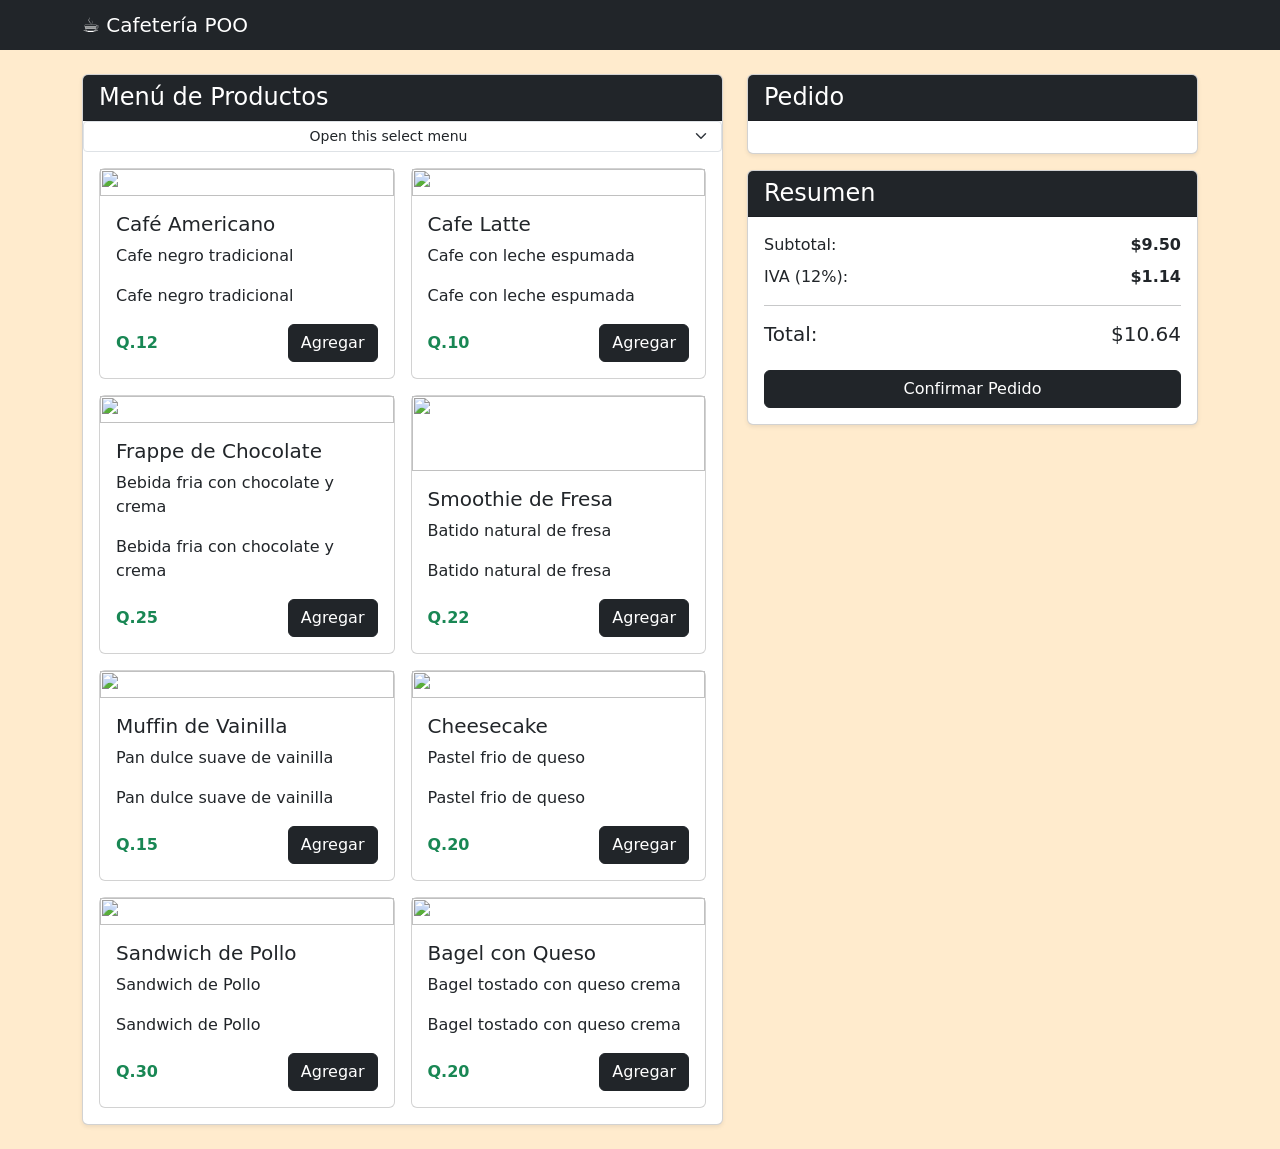
==== index.html @ f3704d47 "Agrego archivos principales" ====
<!DOCTYPE html>
<html lang="es">

<head>
    <meta charset="UTF-8">
    <meta name="viewport" content="width=device-width, initial-scale=1.0">
    <link href="https://cdn.jsdelivr.net/npm/bootstrap@5.3.3/dist/css/bootstrap.min.css" rel="stylesheet">
    <link rel="stylesheet" href="./style.css">
    <title>Cafetería</title>
</head>

<body>
    <!-- NAVBAR -->
    <nav class="navbar navbar-dark bg-dark">
        <div class="container">
            <span class="navbar-brand mb-0 h1">
                ☕ Cafetería POO
            </span>
        </div>
    </nav>
    <div class="container my-4">
        <div class="row">
            <!-- SECCIÓN INICIO / MENÚ -->
            <div class="col-lg-7">
                <div class="card shadow-sm">
                    <div class="card-header bg-dark text-white h-25">
                        <h4 class="mb-0">Menú de Productos</h4>


                    </div>
                        <select class="form-select form-select-sm w-100 text-center" aria-label="Small select example">
                            <option selected>Open this select menu</option>
                            <option value="1">Todas</option>
                            <option value="2">Bebidas calientes</option>
                            <option value="3">Bebidas Frias</option>
                            <option value="4">Postres</option>
                            <option value="5">Comida</option>
                        </select>
                    <div class="card-body">
                        <div id="contenedorProductos" class="row g-3">
                            <!-- Producto -->
                            <!-- <div class="col-md-6">
                                <div class="card card-producto h-100">
                                    <img src="https://png.pngtree.com/png-clipart/20231018/original/pngtree-cappuccino-illustration-espresso-based-coffee-drink-traditionally-prepared-with-steamed-milk-png-image_13343176.png" class="card-img-top" alt="Café">
                                    <div class="card-body">
                                        <h5 class="card-title">Café Americano</h5>
                                        <p class="card-text">
                                            Café negro recién preparado.
                                        </p>
                                        <div class="d-flex justify-content-between align-items-center">
                                            <span class="fw-bold text-success">
                                                $2.50
                                            </span>
                                            <button class="btn btn-dark">
                                                Agregar
                                            </button>
                                        </div>
                                    </div>
                                </div>
                            </div> -->
                            <!-- Producto -->
                            <!-- <div class="col-md-6">
                                <div class="card card-producto h-100">
                                    <img src="https://via.placeholder.com/300x180"
                                         class="card-img-top"
                                         alt="Capuccino">

                                    <div class="card-body">
                                        <h5 class="card-title">Capuccino</h5>
                                        <p class="card-text">
                                            Café con espuma de leche.
                                        </p>
                                        <div class="d-flex justify-content-between align-items-center">
                                            <span class="fw-bold text-success">
                                                $3.50
                                            </span>

                                            <button class="btn btn-primary">
                                                Agregar
                                            </button>
                                        </div>
                                    </div>
                                </div>
                            </div> -->
                            <!-- Producto -->
                            <!-- <div class="col-md-6">
                                <div class="card card-producto h-100">
                                    <img src="https://via.placeholder.com/300x180"
                                         class="card-img-top"
                                         alt="Pastel">
                                    <div class="card-body">
                                        <h5 class="card-title">Pastel</h5>
                                        <p class="card-text">
                                            Rebanada de pastel del día.
                                        </p>
                                        <div class="d-flex justify-content-between align-items-center">
                                            <span class="fw-bold text-success">
                                                $4.00
                                            </span>

                                            <button class="btn btn-primary">
                                                Agregar
                                            </button>
                                        </div>
                                    </div>
                                </div>
                            </div> -->
                            <!-- Producto -->
                            <!-- <div class="col-md-6">
                                <div class="card card-producto h-100">
                                    <img src="https://via.placeholder.com/300x180"
                                         class="card-img-top"
                                         alt="Sandwich">
                                    <div class="card-body">
                                        <h5 class="card-title">Sandwich</h5>
                                        <p class="card-text">
                                            Sandwich artesanal.
                                        </p>
                                        <div class="d-flex justify-content-between align-items-center">
                                            <span class="fw-bold text-success">
                                                $5.50
                                            </span>
                                            <button class="btn btn-primary">
                                                Agregar
                                            </button>
                                        </div>
                                    </div>
                                </div>
                            </div> -->
                        </div>
                    </div>
                </div>
            </div>
            <!-- PEDIDO + TOTALES -->
            <div class="col-lg-5">
                <!-- PEDIDO -->
                <div class="card shadow-sm mb-3">
                    <div class="card-header bg-dark text-white">
                        <h4 class="mb-0">Pedido</h4>
                    </div>
                    <div id="pedidosVisuales" class="card-body pedido-container">
                        <!-- Item Pedido -->
                        <!-- <div class="border rounded p-3 mb-3">
                            <div class="d-flex justify-content-between">
                                <h6>Café Americano</h6>
                                <span>$2.50</span>
                            </div>
                            <div class="d-flex justify-content-between align-items-center mt-3">
                                <div class="btn-group">
                                    <button class="btn btn-outline-danger">
                                        -
                                    </button>
                                    <button class="btn btn-outline-secondary">
                                        1
                                    </button>
                                    <button class="btn btn-outline-success">
                                        +
                                    </button>
                                </div>
                                <button class="btn btn-danger">
                                    Eliminar
                                </button>
                            </div>
                        </div> -->
                        <!-- Item Pedido -->
                        <!-- <div class="border rounded p-3">
                            <div class="d-flex justify-content-between">
                                <h6>Capuccino</h6>
                                <span>$3.50</span>
                            </div>
                            <div class="d-flex justify-content-between align-items-center mt-3">
                                <div class="btn-group">
                                    <button class="btn btn-outline-danger">
                                        -
                                    </button>

                                    <button class="btn btn-outline-secondary">
                                        2
                                    </button>

                                    <button class="btn btn-outline-success">
                                        +
                                    </button>
                                </div>
                                <button class="btn btn-danger">
                                    Eliminar
                                </button>
                            </div>
                        </div> -->
                    </div>
                </div>
                <!-- TOTALES -->
                <div class="card shadow-sm">
                    <div class="card-header bg-dark text-white">
                        <h4 class="mb-0">Resumen</h4>
                    </div>
                    <div class="card-body">
                        <div class="d-flex justify-content-between mb-2">
                            <span>Subtotal:</span>
                            <strong>$9.50</strong>
                        </div>
                        <div class="d-flex justify-content-between mb-2">
                            <span>IVA (12%):</span>
                            <strong>$1.14</strong>
                        </div>
                        <hr>
                        <div class="d-flex justify-content-between">
                            <h5>Total:</h5>
                            <h5 class="text-dark">$10.64</h5>
                        </div>
                        <button class="btn btn-dark w-100 mt-3">
                            Confirmar Pedido
                        </button>
                    </div>
                </div>
            </div>
        </div>
    </div>
    <script src="./app.js"></script>
    <script src="https://cdn.jsdelivr.net/npm/bootstrap@5.3.8/dist/js/bootstrap.bundle.min.js"></script>
</body>

</html>
---- style.css ----
body {
            background-color: blanchedalmond;
        }

        .card-producto {
            transition: 0.3s;
        }

        .card-producto:hover {
            transform: translateY(-3px);
        }

        .pedido-container {
            max-height: 500px;
            overflow-y: auto;
        }

/* .fix {
    position: fixed;
    float:right ;
    clear: right;
} */
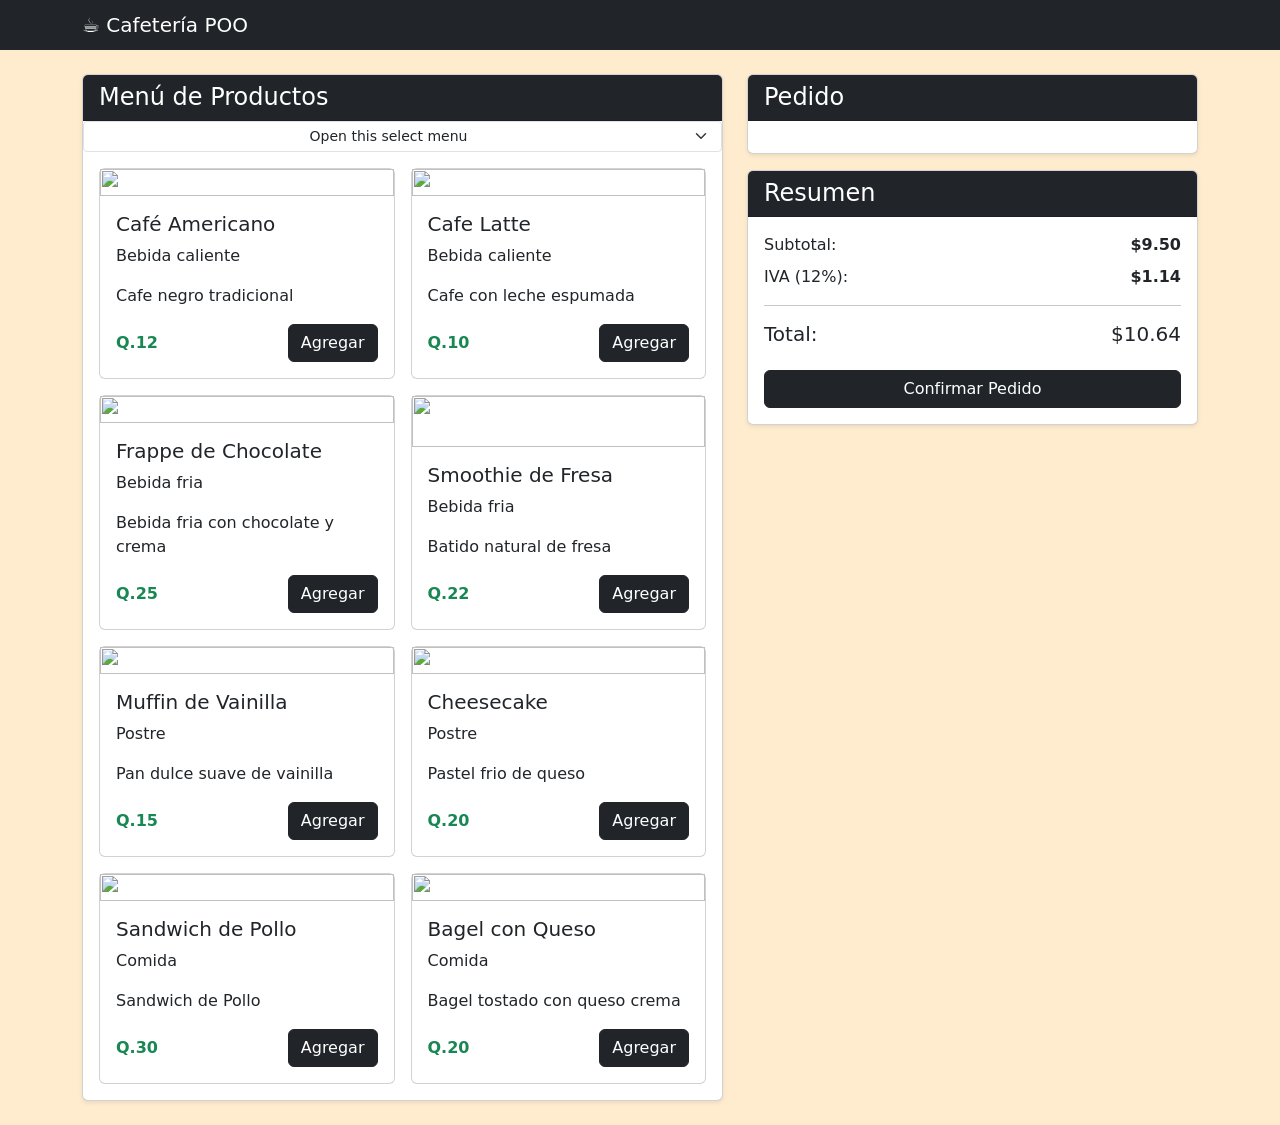
==== commit e6d4e203: "Agrego evento en la etiqueta select" ====
--- a/index.html
+++ b/index.html
@@ -28,8 +28,8 @@
 
 
                     </div>
-                        <select class="form-select form-select-sm w-100 text-center" aria-label="Small select example">
-                            <option selected>Open this select menu</option>
+                        <select id="opciones" class="form-select form-select-sm w-100 text-center" aria-label="Small select example">
+                            <option value="1" selected>Open this select menu</option>
                             <option value="1">Todas</option>
                             <option value="2">Bebidas calientes</option>
                             <option value="3">Bebidas Frias</option>
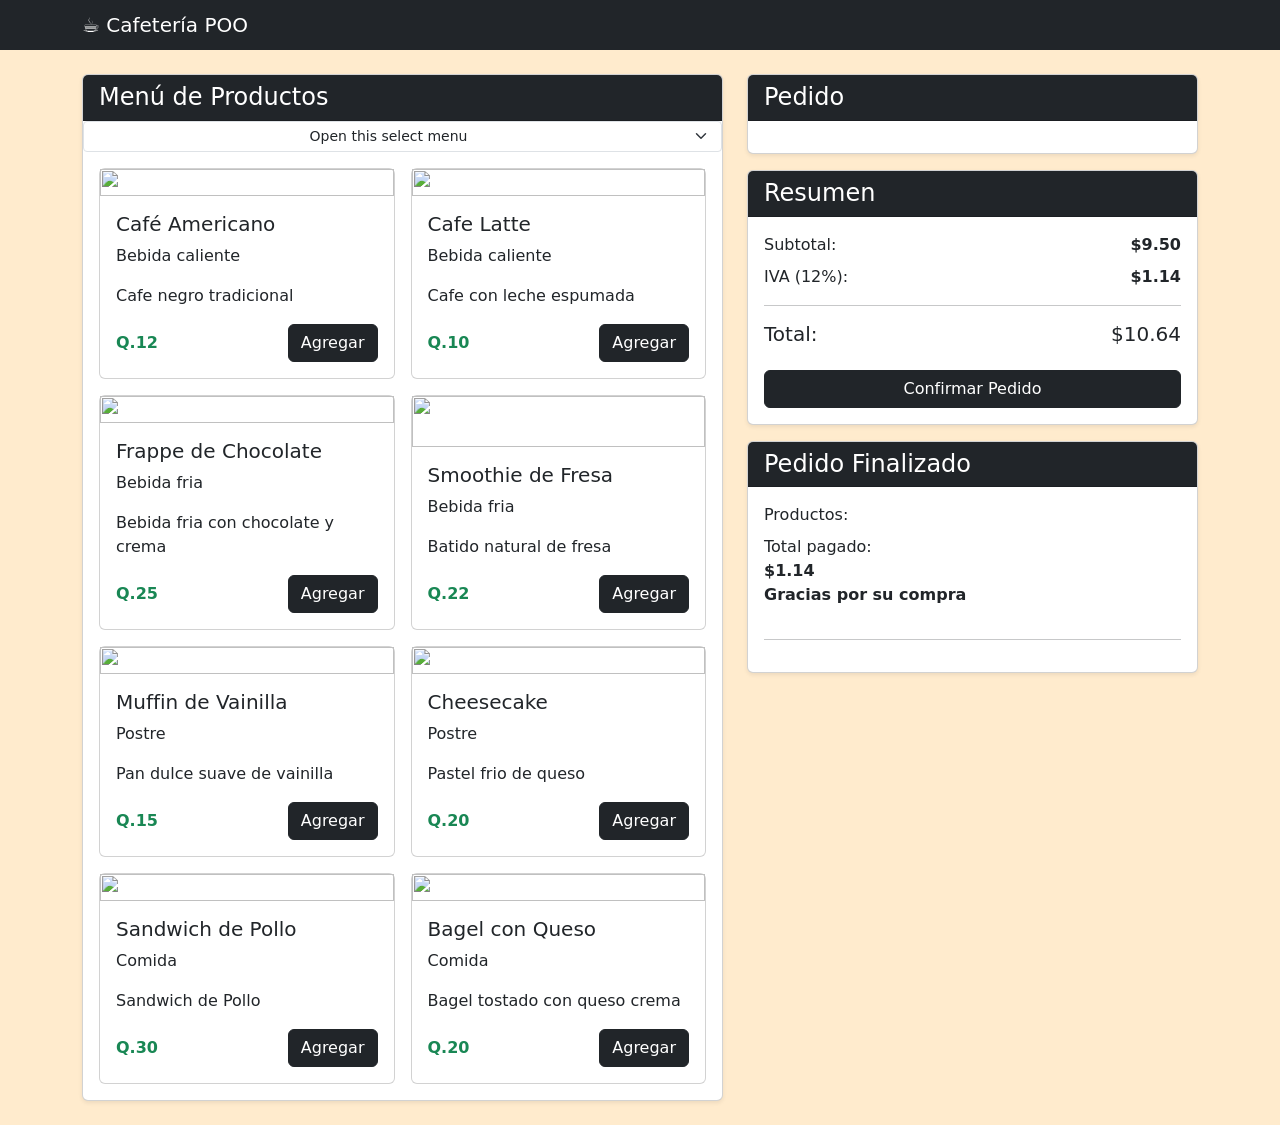
==== commit 633e3a1d: "Agrego nueva logica" ====
--- a/index.html
+++ b/index.html
@@ -28,14 +28,15 @@
 
 
                     </div>
-                        <select id="opciones" class="form-select form-select-sm w-100 text-center" aria-label="Small select example">
-                            <option value="1" selected>Open this select menu</option>
-                            <option value="1">Todas</option>
-                            <option value="2">Bebidas calientes</option>
-                            <option value="3">Bebidas Frias</option>
-                            <option value="4">Postres</option>
-                            <option value="5">Comida</option>
-                        </select>
+                    <select id="opciones" class="form-select form-select-sm w-100 text-center"
+                        aria-label="Small select example">
+                        <option value="1" selected>Open this select menu</option>
+                        <option value="1">Todas</option>
+                        <option value="2">Bebidas calientes</option>
+                        <option value="3">Bebidas Frias</option>
+                        <option value="4">Postres</option>
+                        <option value="5">Comida</option>
+                    </select>
                     <div class="card-body">
                         <div id="contenedorProductos" class="row g-3">
                             <!-- Producto -->
@@ -197,22 +198,44 @@
                     <div class="card-body">
                         <div class="d-flex justify-content-between mb-2">
                             <span>Subtotal:</span>
-                            <strong>$9.50</strong>
+                            <strong id="SubTodo">$9.50</strong>
                         </div>
                         <div class="d-flex justify-content-between mb-2">
                             <span>IVA (12%):</span>
-                            <strong>$1.14</strong>
+                            <strong id="iva">$1.14</strong>
                         </div>
                         <hr>
                         <div class="d-flex justify-content-between">
                             <h5>Total:</h5>
-                            <h5 class="text-dark">$10.64</h5>
-                        </div>
-                        <button class="btn btn-dark w-100 mt-3">
+                            <h5 class="text-dark" id="Total">$10.64</h5>
+                        </div>
+                        <button id="confirmar" class="btn btn-dark w-100 mt-3">
                             Confirmar Pedido
                         </button>
                     </div>
                 </div>
+                <div class="card shadow-sm mt-3">
+                    <div class="card-header bg-dark text-white">
+                        <h4 class="mb-0">Pedido Finalizado</h4>
+                    </div>
+                    <div class="card-body">
+                        <div class="d-flex justify-content-between mb-2">
+                            <span>Productos:</span>
+                            <p>
+
+                            </p>
+                        </div>
+                        <div class="d-flex justify-content-between flex-column mb-2">
+                            <span>Total pagado:</span>
+                            <strong id="iva">$1.14</strong>
+                            <p> 
+                                <strong>Gracias por su compra</strong>
+                            </p>
+                        </div>
+                        <hr>
+                    </div>
+                </div>
+
             </div>
         </div>
     </div>
